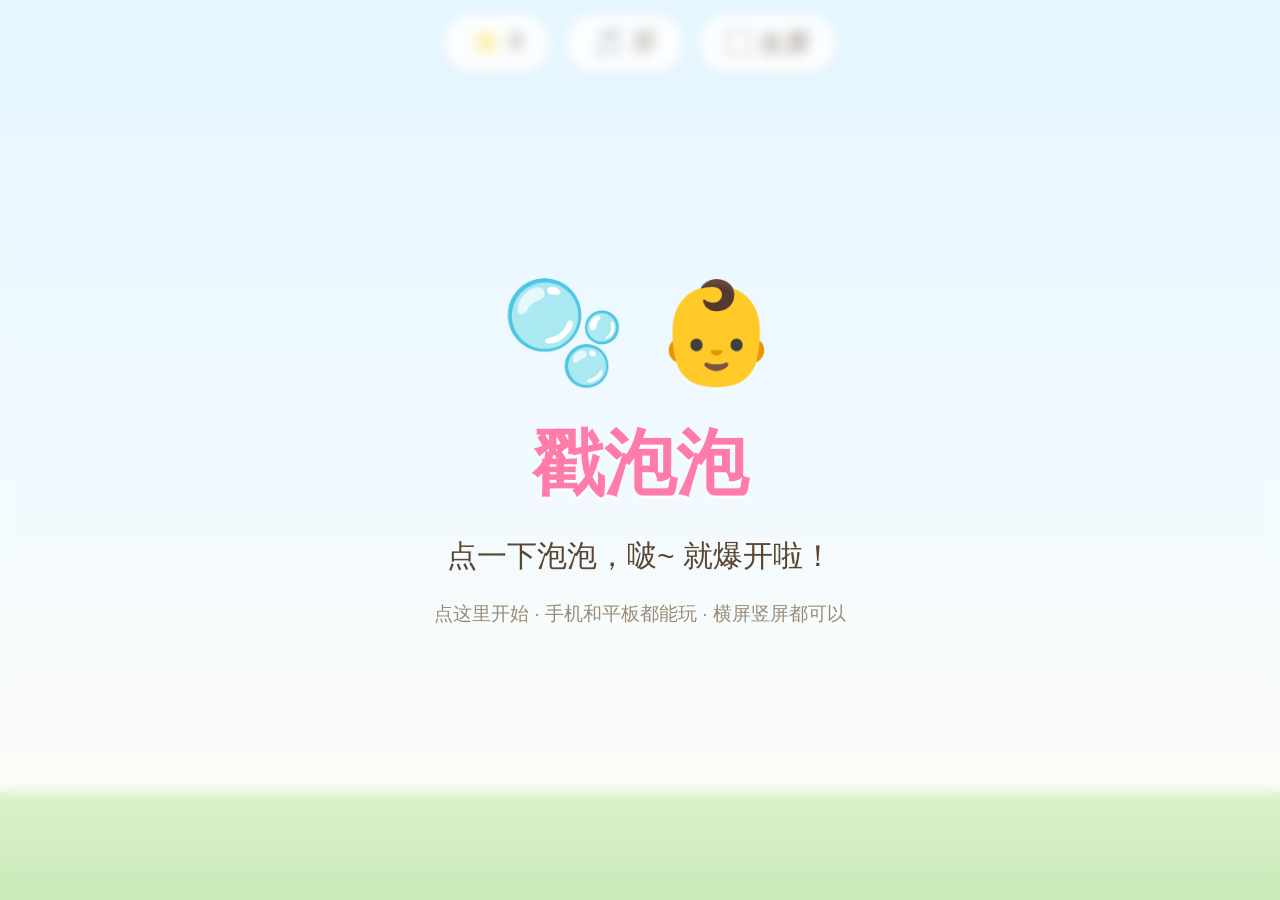
==== index.html @ 63956a05 "Add files via upload" ====
<!DOCTYPE html>
<html lang="zh-CN">
<head>
<meta charset="UTF-8">
<meta name="viewport" content="width=device-width, initial-scale=1.0, maximum-scale=1.0, user-scalable=no, viewport-fit=cover">
<meta name="apple-mobile-web-app-capable" content="yes">
<meta name="apple-mobile-web-app-status-bar-style" content="default">
<meta name="mobile-web-app-capable" content="yes">
<title>戳泡泡 🫧 宝宝的游戏</title>
<style>
  * { margin: 0; padding: 0; box-sizing: border-box; user-select: none; -webkit-user-select: none; -webkit-touch-callout: none; }
  html, body { width: 100%; height: 100%; overflow: hidden; position: fixed; }
  body {
    background: linear-gradient(180deg, #BDE8FF 0%, #DFF3FF 55%, #FFF6E5 100%);
    font-family: "PingFang SC", "Hiragino Sans GB", sans-serif;
    cursor: pointer;
    touch-action: none;
    overscroll-behavior: none;
  }

  /* 天上的云朵装饰 */
  .cloud {
    position: absolute;
    background: rgba(255,255,255,.85);
    border-radius: 100px;
    pointer-events: none;
    z-index: 1;
  }
  .cloud::before, .cloud::after {
    content: ""; position: absolute; background: inherit; border-radius: 50%;
  }
  .cloud::before { width: 55%; height: 150%; left: 12%; top: -55%; }
  .cloud::after  { width: 40%; height: 120%; right: 12%; top: -40%; }
  @keyframes drift { from { transform: translateX(-30vw); } to { transform: translateX(120vw); } }

  /* 地上的草地 */
  #ground {
    position: fixed; bottom: 0; left: 0; width: 100%; height: 12vh;
    background: linear-gradient(180deg, #9FE07A 0%, #7EC855 100%);
    z-index: 2;
  }

  /* 泡泡 */
  .bubble {
    position: absolute;
    border-radius: 50%;
    display: flex; align-items: center; justify-content: center;
    z-index: 5;
    cursor: pointer;
    background:
      radial-gradient(circle at 30% 28%, rgba(255,255,255,.95) 0 12%, rgba(255,255,255,.35) 14% 22%, transparent 26%),
      radial-gradient(circle at 68% 75%, rgba(255,255,255,.25) 0 10%, transparent 14%);
    box-shadow: inset -6px -8px 18px rgba(255,255,255,.55), 0 6px 16px rgba(0,0,0,.08);
    animation: rise linear forwards;
  }
  @keyframes rise {
    from { transform: translateY(0) translateX(0); }
    to   { transform: translateY(calc(-115vh)) translateX(var(--sway, 20px)); }
  }
  .bubble .face { line-height: 1; filter: drop-shadow(0 2px 2px rgba(0,0,0,.1)); pointer-events: none; }

  /* 爆开动画 */
  @keyframes pop {
    0%   { transform: scale(1); opacity: 1; }
    60%  { transform: scale(1.45); opacity: .9; }
    100% { transform: scale(1.9); opacity: 0; }
  }
  .bubble.pop { animation: pop .3s ease-out forwards !important; pointer-events: none; }

  /* 星星碎片 */
  .spark {
    position: absolute; z-index: 6; pointer-events: none;
    animation: spark .8s ease-out forwards;
  }
  @keyframes spark {
    from { transform: translate(0,0) scale(1); opacity: 1; }
    to   { transform: translate(var(--dx), var(--dy)) scale(.4); opacity: 0; }
  }

  /* 鼓励词 */
  .praise {
    position: absolute; z-index: 7; pointer-events: none;
    font-weight: 800;
    color: #FF7BA9;
    text-shadow: 0 2px 0 #fff, 0 4px 10px rgba(0,0,0,.12);
    animation: praiseUp 1.1s ease-out forwards;
    white-space: nowrap;
  }
  @keyframes praiseUp {
    from { transform: translate(-50%, 0) scale(.5); opacity: 0; }
    30%  { transform: translate(-50%, -16px) scale(1.2); opacity: 1; }
    to   { transform: translate(-50%, -80px) scale(1); opacity: 0; }
  }

  /* 点空白的涟漪 */
  .ripple {
    position: absolute; z-index: 4; pointer-events: none;
    border-radius: 50%;
    border: 4px solid rgba(255,255,255,.9);
    background: rgba(255,255,255,.25);
    animation: ripple .5s ease-out forwards;
  }
  @keyframes ripple {
    from { transform: scale(.2); opacity: 1; }
    to   { transform: scale(1); opacity: 0; }
  }

  /* 顶栏 */
  #hud {
    position: fixed; top: 14px; left: 0; width: 100%;
    display: flex; justify-content: center; gap: 16px;
    z-index: 20; pointer-events: none;
    padding-top: env(safe-area-inset-top);
  }
  #hud .pill {
    pointer-events: auto;
    background: rgba(255,255,255,.85);
    backdrop-filter: blur(8px);
    -webkit-backdrop-filter: blur(8px);
    border-radius: 999px; padding: 12px 26px;
    font-size: 26px; font-weight: 700; color: #5A4632;
    box-shadow: 0 4px 12px rgba(0,0,0,.1);
    border: none; font-family: inherit;
  }
  .pill:active { transform: scale(.94); }
  #scorePill.bump { animation: bump .35s ease-out; }
  @keyframes bump { 40% { transform: scale(1.3); } }

  /* 开始遮罩 */
  #start {
    position: fixed; inset: 0; z-index: 50;
    background: rgba(255,255,255,.6);
    backdrop-filter: blur(6px);
    -webkit-backdrop-filter: blur(6px);
    display: flex; flex-direction: column; align-items: center; justify-content: center; gap: 24px;
    cursor: pointer;
    padding: 24px; text-align: center;
  }
  #start h1 { font-size: clamp(40px, 9vw, 72px); color: #FF7BA9; text-shadow: 0 3px 0 #fff; }
  #start p { font-size: clamp(20px, 4.5vw, 30px); color: #5A4632; }
  #start .hint { font-size: clamp(15px, 3vw, 19px); color: #9B8B76; }
  @keyframes bob { 0%,100% { transform: translateY(0); } 50% { transform: translateY(-14px); } }
  #start .demo { font-size: clamp(60px, 14vw, 100px); animation: bob 1.6s ease-in-out infinite; }
</style>
</head>
<body>

<div id="ground"></div>

<div id="hud">
  <div class="pill" id="scorePill">⭐ <span id="score">0</span></div>
  <button class="pill" id="musicBtn" title="音乐开关">🎵 开</button>
  <button class="pill" id="fullscreenBtn" title="全屏">⛶ 全屏</button>
</div>

<div id="start">
  <div class="demo">🫧 👶</div>
  <h1>戳泡泡</h1>
  <p>点一下泡泡，啵~ 就爆开啦！</p>
  <p class="hint">点这里开始 · 手机和平板都能玩 · 横屏竖屏都可以</p>
</div>

<script>
// ---------- 基础 ----------
const start = document.getElementById('start');
const scoreEl = document.getElementById('score');
const scorePill = document.getElementById('scorePill');
let started = false, score = 0;

// 阻止平板上的双指缩放 / 长按菜单 / 下拉滚动
document.addEventListener('gesturestart', e => e.preventDefault());
document.addEventListener('touchmove', e => e.preventDefault(), { passive: false });
document.addEventListener('contextmenu', e => e.preventDefault());
document.addEventListener('dblclick', e => e.preventDefault());

start.addEventListener('pointerdown', () => {
  if (started) return;
  started = true;
  start.style.display = 'none';
  initAudio();
  startMusic();
  setInterval(spawnBubble, 850);
  spawnBubble(); spawnBubble(); spawnBubble();
}, { once: true });

// 全屏（平板上很实用）
document.getElementById('fullscreenBtn').addEventListener('pointerdown', () => {
  if (!document.fullscreenElement) {
    (document.documentElement.requestFullscreen?.() || Promise.reject()).catch(()=>{});
  } else document.exitFullscreen();
});

// ---------- 云朵 ----------
function makeCloud() {
  const c = document.createElement('div');
  c.className = 'cloud';
  const w = 120 + Math.random() * 140;
  c.style.width = w + 'px';
  c.style.height = w * 0.35 + 'px';
  c.style.top = (5 + Math.random() * 35) + 'vh';
  c.style.left = '-30vw';
  const dur = 40 + Math.random() * 50;
  c.style.animation = `drift ${dur}s linear infinite`;
  c.style.animationDelay = (-Math.random() * dur) + 's';
  document.body.appendChild(c);
}
for (let i = 0; i < 4; i++) makeCloud();

// ---------- 泡泡 ----------
const faces = ['👶','🐯','🐰','🐻','🐼','🐸','🐵','🐷','⭐','🌸','🐠','🦄','🐥','🍓','🚗'];
const colors = [
  'rgba(255,150,190,.55)', 'rgba(150,200,255,.55)', 'rgba(255,210,120,.55)',
  'rgba(160,230,180,.55)', 'rgba(215,170,255,.55)', 'rgba(140,220,235,.55)'
];
const praises = ['真棒！','哇～','好耶！','啵！','厉害！','嘻嘻','太棒啦','再来一个！'];

function spawnBubble() {
  if (document.hidden) return;
  const b = document.createElement('div');
  b.className = 'bubble';
  // 泡泡大小跟着屏幕走，手机平板都好戳
  const base = Math.min(window.innerWidth, window.innerHeight);
  const size = Math.max(80, base * (0.10 + Math.random() * 0.09));
  b.style.width = b.style.height = size + 'px';
  b.style.left = (5 + Math.random() * 85) + 'vw';
  b.style.bottom = '-220px';
  b.style.background += ', radial-gradient(circle, ' + colors[Math.floor(Math.random()*colors.length)] + ' 0 70%)';
  b.style.animationDuration = (12 + Math.random() * 8) + 's';
  b.style.setProperty('--sway', (Math.random()*60-30) + 'px');

  const f = document.createElement('div');
  f.className = 'face';
  f.style.fontSize = size * 0.5 + 'px';
  f.textContent = faces[Math.floor(Math.random()*faces.length)];
  b.appendChild(f);

  // pointerdown：手指一碰就爆，零延迟
  b.addEventListener('pointerdown', e => { e.stopPropagation(); popBubble(b); });
  setTimeout(() => b.remove(), parseFloat(b.style.animationDuration) * 1000 + 500);
  document.body.appendChild(b);
}

function popBubble(b) {
  if (b.classList.contains('pop')) return;
  b.classList.add('pop');
  const r = b.getBoundingClientRect();
  const cx = r.left + r.width/2, cy = r.top + r.height/2;

  // 星星碎片
  for (let i = 0; i < 10; i++) {
    const s = document.createElement('div');
    s.className = 'spark';
    s.textContent = ['✨','⭐','💫','🌟','🌸'][i % 5];
    s.style.fontSize = Math.max(22, r.width * 0.18) + 'px';
    const ang = Math.random() * Math.PI * 2;
    const dist = r.width * 0.5 + 30 + Math.random() * 50;
    s.style.left = cx + 'px'; s.style.top = cy + 'px';
    s.style.setProperty('--dx', Math.cos(ang)*dist + 'px');
    s.style.setProperty('--dy', Math.sin(ang)*dist + 'px');
    document.body.appendChild(s);
    setTimeout(() => s.remove(), 900);
  }

  // 鼓励词
  const p = document.createElement('div');
  p.className = 'praise';
  p.textContent = praises[Math.floor(Math.random()*praises.length)];
  p.style.fontSize = Math.max(28, r.width * 0.32) + 'px';
  p.style.left = cx + 'px'; p.style.top = (cy - r.width*0.3) + 'px';
  document.body.appendChild(p);
  setTimeout(() => p.remove(), 1200);

  // 计数 + 跳动
  score++;
  scoreEl.textContent = score;
  scorePill.classList.remove('bump');
  void scorePill.offsetWidth;           // 重启动画
  scorePill.classList.add('bump');

  playPop();
  vibrate(25);
  setTimeout(() => b.remove(), 350);
}

// 点空白处：冒涟漪 + 小泡泡 + 音效，怎么点都有反应
document.addEventListener('pointerdown', e => {
  if (!started) return;
  if (e.target.closest('#hud') || e.target.closest('#start')) return;

  // 涟漪
  const rip = document.createElement('div');
  const rs = 90 + Math.random() * 40;
  rip.className = 'ripple';
  rip.style.width = rip.style.height = rs + 'px';
  rip.style.left = (e.clientX - rs/2) + 'px';
  rip.style.top = (e.clientY - rs/2) + 'px';
  document.body.appendChild(rip);
  setTimeout(() => rip.remove(), 550);

  // 冒出一个小泡泡原地爆开
  const b = document.createElement('div');
  b.className = 'bubble';
  const size = 70 + Math.random() * 50;
  b.style.width = b.style.height = size + 'px';
  b.style.left = (e.clientX - size/2) + 'px';
  b.style.top = (e.clientY - size/2) + 'px';
  b.style.background += ', radial-gradient(circle, ' + colors[Math.floor(Math.random()*colors.length)] + ' 0 70%)';
  b.style.animation = 'pop .4s ease-out forwards';
  b.style.pointerEvents = 'none';
  document.body.appendChild(b);
  playBlip();
  vibrate(10);
  setTimeout(() => b.remove(), 450);
});

function vibrate(ms) { if (navigator.vibrate) try { navigator.vibrate(ms); } catch(e){} }

// ---------- 音效（本地合成，无需联网） ----------
let audioCtx = null;
function initAudio() {
  try { audioCtx = new (window.AudioContext || window.webkitAudioContext)(); } catch(e) {}
  if (audioCtx && audioCtx.state === 'suspended') audioCtx.resume();
}

function playPop() {
  if (!audioCtx) return;
  const t = audioCtx.currentTime;
  // 上滑的"啵～"
  const o = audioCtx.createOscillator(), g = audioCtx.createGain();
  o.type = 'sine';
  o.frequency.setValueAtTime(400 + Math.random()*300, t);
  o.frequency.exponentialRampToValueAtTime(1200 + Math.random()*500, t + 0.06);
  g.gain.setValueAtTime(0.35, t);
  g.gain.exponentialRampToValueAtTime(0.001, t + 0.18);
  o.connect(g); g.connect(audioCtx.destination);
  o.start(t); o.stop(t + 0.2);
  // 短促的低频"啵"
  const o2 = audioCtx.createOscillator(), g2 = audioCtx.createGain();
  o2.type = 'triangle';
  o2.frequency.setValueAtTime(180, t);
  g2.gain.setValueAtTime(0.3, t);
  g2.gain.exponentialRampToValueAtTime(0.001, t + 0.1);
  o2.connect(g2); g2.connect(audioCtx.destination);
  o2.start(t); o2.stop(t + 0.12);
  // 叮铃铃的小琶音，像得奖励
  [880, 1174.7, 1568].forEach((f, i) => {
    const o3 = audioCtx.createOscillator(), g3 = audioCtx.createGain();
    o3.type = 'sine'; o3.frequency.value = f;
    const tt = t + 0.05 + i * 0.06;
    g3.gain.setValueAtTime(0.12, tt);
    g3.gain.exponentialRampToValueAtTime(0.001, tt + 0.25);
    o3.connect(g3); g3.connect(audioCtx.destination);
    o3.start(tt); o3.stop(tt + 0.28);
  });
}

function playBlip() {
  if (!audioCtx) return;
  const t = audioCtx.currentTime;
  const o = audioCtx.createOscillator(), g = audioCtx.createGain();
  o.type = 'sine';
  o.frequency.setValueAtTime(600 + Math.random()*400, t);
  g.gain.setValueAtTime(0.15, t);
  g.gain.exponentialRampToValueAtTime(0.001, t + 0.12);
  o.connect(g); g.connect(audioCtx.destination);
  o.start(t); o.stop(t + 0.14);
}

// ---------- 背景音乐：轻柔摇篮曲（五声音阶循环） ----------
const melodyNotes = [
  'E5','G5','A5','G5', 'E5','D5','C5','D5',
  'E5','G5','A5','C6', 'A5','G5','E5','G5',
  'A5','G5','E5','D5', 'C5','D5','E5','G5',
  'E5','D5','C5','A4', 'C5','C5','C5','C5'
];
const noteFreq = { A4:440, C5:523.25, D5:587.33, E5:659.25, G5:783.99, A5:880, C6:1046.5 };
const bassNotes = ['C3','C3','F3','G3', 'C3','C3','F3','G3'];
const bassFreq = { C3:130.81, F3:174.61, G3:196 };
let musicOn = true, musicStep = 0, musicTimer = null;

function playMusicNote(freq, vol, dur) {
  if (!audioCtx || !freq) return;
  const t = audioCtx.currentTime;
  const o = audioCtx.createOscillator(), g = audioCtx.createGain();
  o.type = 'sine'; o.frequency.value = freq;
  g.gain.setValueAtTime(0.0001, t);
  g.gain.linearRampToValueAtTime(vol, t + 0.08);
  g.gain.exponentialRampToValueAtTime(0.001, t + dur);
  o.connect(g); g.connect(audioCtx.destination);
  o.start(t); o.stop(t + dur + 0.1);
}

function startMusic() {
  if (!audioCtx) return;
  const STEP = 0.62;   // 每个音 0.62 秒，慢悠悠的
  musicTimer = setInterval(() => {
    if (!musicOn || document.hidden) return;
    // 旋律
    const n = melodyNotes[musicStep % melodyNotes.length];
    playMusicNote(noteFreq[n], 0.055, 1.4);
    // 低音每 4 步一个
    if (musicStep % 4 === 0) {
      const bn = bassNotes[Math.floor(musicStep / 4) % bassNotes.length];
      playMusicNote(bassFreq[bn], 0.05, 2.2);
    }
    musicStep++;
  }, STEP * 1000);
}

// 音乐开关
const musicBtn = document.getElementById('musicBtn');
musicBtn.addEventListener('pointerdown', () => {
  musicOn = !musicOn;
  musicBtn.textContent = musicOn ? '🎵 开' : '🎵 关';
  if (musicOn && audioCtx && audioCtx.state === 'suspended') audioCtx.resume();
});

// 回到页面时恢复声音上下文
document.addEventListener('visibilitychange', () => {
  if (!document.hidden && audioCtx && audioCtx.state === 'suspended') audioCtx.resume();
});
</script>
</body>
</html>
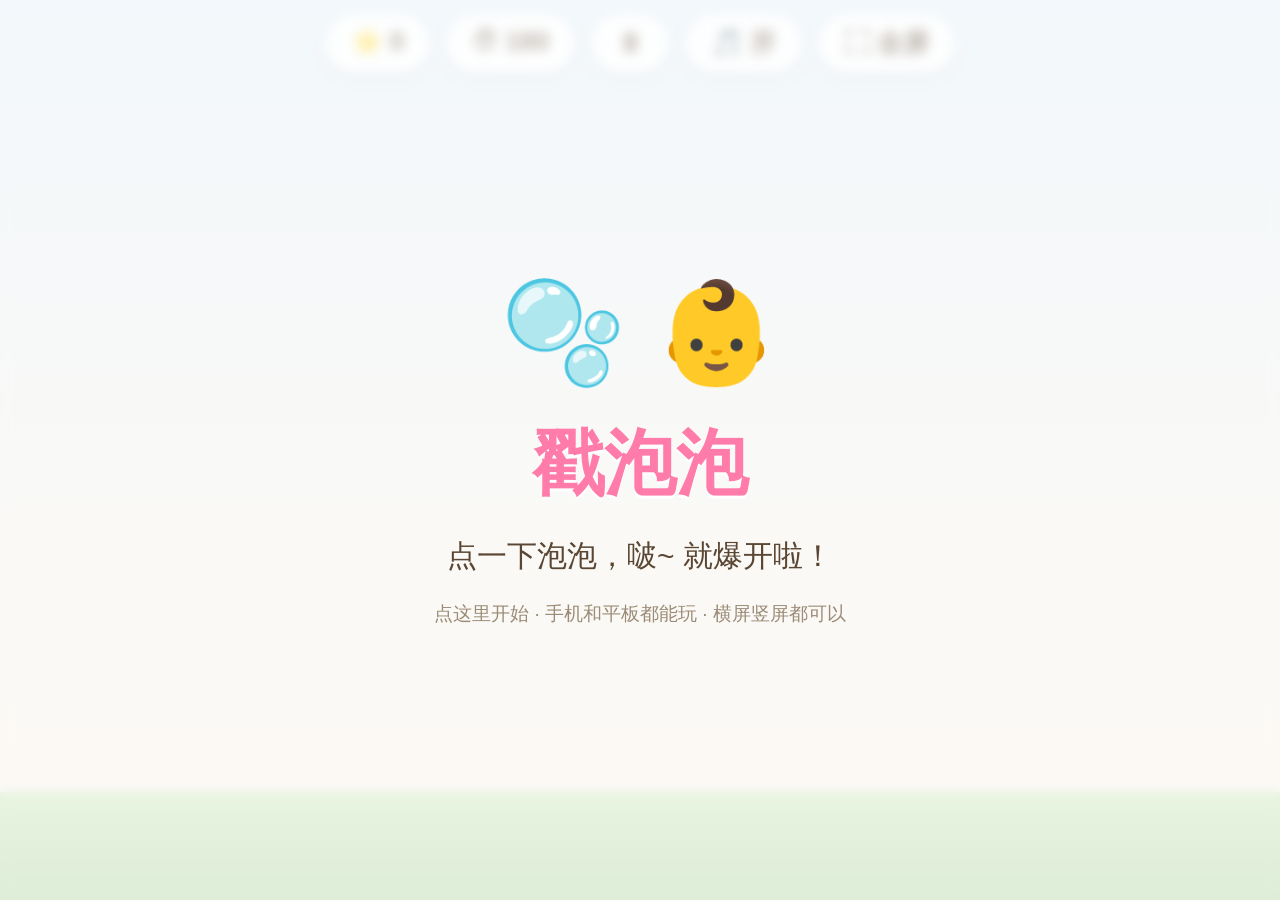
==== commit 5f93d6ae: "Add files via upload" ====
--- a/index.html
+++ b/index.html
@@ -11,7 +11,7 @@
   * { margin: 0; padding: 0; box-sizing: border-box; user-select: none; -webkit-user-select: none; -webkit-touch-callout: none; }
   html, body { width: 100%; height: 100%; overflow: hidden; position: fixed; }
   body {
-    background: linear-gradient(180deg, #BDE8FF 0%, #DFF3FF 55%, #FFF6E5 100%);
+    background: linear-gradient(180deg, #DFEDF6 0%, #F2EFE9 58%, #FAF1E5 100%);
     font-family: "PingFang SC", "Hiragino Sans GB", sans-serif;
     cursor: pointer;
     touch-action: none;
@@ -21,7 +21,7 @@
   /* 天上的云朵装饰 */
   .cloud {
     position: absolute;
-    background: rgba(255,255,255,.85);
+    background: rgba(255,255,255,.7);
     border-radius: 100px;
     pointer-events: none;
     z-index: 1;
@@ -36,7 +36,7 @@
   /* 地上的草地 */
   #ground {
     position: fixed; bottom: 0; left: 0; width: 100%; height: 12vh;
-    background: linear-gradient(180deg, #9FE07A 0%, #7EC855 100%);
+    background: linear-gradient(180deg, #C4E3B2 0%, #ABD29B 100%);
     z-index: 2;
   }
 
@@ -126,6 +126,56 @@
   #scorePill.bump { animation: bump .35s ease-out; }
   @keyframes bump { 40% { transform: scale(1.3); } }
 
+  /* 暂停时冻结所有动画 */
+  body.paused * { animation-play-state: paused !important; }
+
+  /* 暂停遮罩 */
+  #pauseOverlay {
+    position: fixed; inset: 0; z-index: 15;
+    background: rgba(250,247,242,.78);
+    backdrop-filter: blur(8px);
+    -webkit-backdrop-filter: blur(8px);
+    display: none; flex-direction: column; align-items: center; justify-content: center; gap: 18px;
+    cursor: pointer;
+  }
+  #pauseOverlay .big { font-size: clamp(60px, 14vw, 100px); animation: bob 1.8s ease-in-out infinite; }
+  #pauseOverlay p { font-size: clamp(22px, 4.5vw, 30px); color: #7A6A55; font-weight: 700; }
+
+  /* 结算页 */
+  #endOverlay {
+    position: fixed; inset: 0; z-index: 45;
+    background: rgba(250,247,242,.88);
+    backdrop-filter: blur(10px);
+    -webkit-backdrop-filter: blur(10px);
+    display: none; align-items: center; justify-content: center;
+    padding: 24px;
+  }
+  #endOverlay .card {
+    background: rgba(255,255,255,.94);
+    border-radius: 36px;
+    padding: clamp(28px, 6vw, 48px) clamp(36px, 8vw, 64px);
+    box-shadow: 0 14px 44px rgba(90,70,50,.10);
+    display: flex; flex-direction: column; align-items: center; gap: 16px;
+  }
+  #endOverlay h2 { font-size: clamp(32px, 7vw, 52px); color: #E88CA8; }
+  #endOverlay .stars { font-size: clamp(38px, 9vw, 62px); }
+  #endOverlay .num { font-size: clamp(26px, 5.5vw, 40px); color: #5A4632; font-weight: 800; }
+  #againBtn {
+    font-size: clamp(22px, 4.5vw, 28px) !important;
+    padding: 16px 44px !important;
+    background: #F9DCE6 !important;
+    color: #B25D7E !important;
+    border: none; border-radius: 999px; font-weight: 700; font-family: inherit;
+    box-shadow: 0 6px 16px rgba(232,140,168,.25);
+  }
+  #againBtn:active { transform: scale(.95); }
+
+  /* 小屏时顶栏紧凑一些 */
+  @media (max-width: 520px) {
+    #hud { gap: 8px; }
+    #hud .pill { font-size: 17px; padding: 8px 14px; }
+  }
+
   /* 开始遮罩 */
   #start {
     position: fixed; inset: 0; z-index: 50;
@@ -149,8 +199,25 @@
 
 <div id="hud">
   <div class="pill" id="scorePill">⭐ <span id="score">0</span></div>
+  <div class="pill" id="timerPill">⏱ <span id="timer">180</span></div>
+  <button class="pill" id="pauseBtn" title="暂停">⏸</button>
   <button class="pill" id="musicBtn" title="音乐开关">🎵 开</button>
   <button class="pill" id="fullscreenBtn" title="全屏">⛶ 全屏</button>
+</div>
+
+<div id="pauseOverlay">
+  <div class="big">⏸️</div>
+  <p>休息一下～</p>
+  <p>点这里继续玩</p>
+</div>
+
+<div id="endOverlay">
+  <div class="card">
+    <h2>时间到！</h2>
+    <div class="stars" id="endStars">⭐⭐⭐</div>
+    <div class="num">你戳了 <span id="finalScore">0</span> 个泡泡，真棒！</div>
+    <button class="pill" id="againBtn">▶ 再玩一次</button>
+  </div>
 </div>
 
 <div id="start">
@@ -188,6 +255,55 @@
   if (!document.fullscreenElement) {
     (document.documentElement.requestFullscreen?.() || Promise.reject()).catch(()=>{});
   } else document.exitFullscreen();
+});
+
+// ---------- 暂停 ----------
+const pauseBtn = document.getElementById('pauseBtn');
+const pauseOverlay = document.getElementById('pauseOverlay');
+let paused = false, gameOver = false, timeLeft = 180;
+
+function setPaused(v) {
+  if (gameOver) return;
+  paused = v;
+  document.body.classList.toggle('paused', paused);
+  pauseOverlay.style.display = paused ? 'flex' : 'none';
+  pauseBtn.textContent = paused ? '▶' : '⏸';
+}
+pauseBtn.addEventListener('pointerdown', () => setPaused(!paused));
+pauseOverlay.addEventListener('pointerdown', () => setPaused(false));
+
+// ---------- 3 分钟倒计时 ----------
+const timerEl = document.getElementById('timer');
+function updateTimer() {
+  timerEl.textContent = timeLeft;
+}
+setInterval(() => {
+  if (!started || paused || gameOver || timeLeft <= 0) return;
+  timeLeft--;
+  updateTimer();
+  if (timeLeft <= 0) endGame();
+}, 1000);
+
+function endGame() {
+  gameOver = true;
+  document.body.classList.add('paused');   // 冻结所有泡泡
+  const stars = score >= 20 ? '⭐⭐⭐⭐⭐' : score >= 12 ? '⭐⭐⭐⭐' : score >= 6 ? '⭐⭐⭐' : score >= 2 ? '⭐⭐' : '⭐';
+  document.getElementById('endStars').textContent = stars;
+  document.getElementById('finalScore').textContent = score;
+  document.getElementById('endOverlay').style.display = 'flex';
+  pauseBtn.textContent = '⏸';
+}
+
+// 再玩一次
+document.getElementById('againBtn').addEventListener('pointerdown', e => {
+  e.stopPropagation();
+  score = 0; scoreEl.textContent = '0';
+  timeLeft = 180; updateTimer();
+  document.querySelectorAll('.bubble').forEach(b => b.remove());
+  paused = false; gameOver = false;
+  document.body.classList.remove('paused');
+  pauseOverlay.style.display = 'none';
+  document.getElementById('endOverlay').style.display = 'none';
 });
 
 // ---------- 云朵 ----------
@@ -215,7 +331,7 @@
 const praises = ['真棒！','哇～','好耶！','啵！','厉害！','嘻嘻','太棒啦','再来一个！'];
 
 function spawnBubble() {
-  if (document.hidden) return;
+  if (document.hidden || paused || gameOver) return;
   const b = document.createElement('div');
   b.className = 'bubble';
   // 泡泡大小跟着屏幕走，手机平板都好戳
@@ -284,7 +400,7 @@
 
 // 点空白处：冒涟漪 + 小泡泡 + 音效，怎么点都有反应
 document.addEventListener('pointerdown', e => {
-  if (!started) return;
+  if (!started || paused || gameOver) return;
   if (e.target.closest('#hud') || e.target.closest('#start')) return;
 
   // 涟漪
@@ -394,7 +510,7 @@
   if (!audioCtx) return;
   const STEP = 0.62;   // 每个音 0.62 秒，慢悠悠的
   musicTimer = setInterval(() => {
-    if (!musicOn || document.hidden) return;
+    if (!musicOn || document.hidden || paused || gameOver) return;
     // 旋律
     const n = melodyNotes[musicStep % melodyNotes.length];
     playMusicNote(noteFreq[n], 0.055, 1.4);
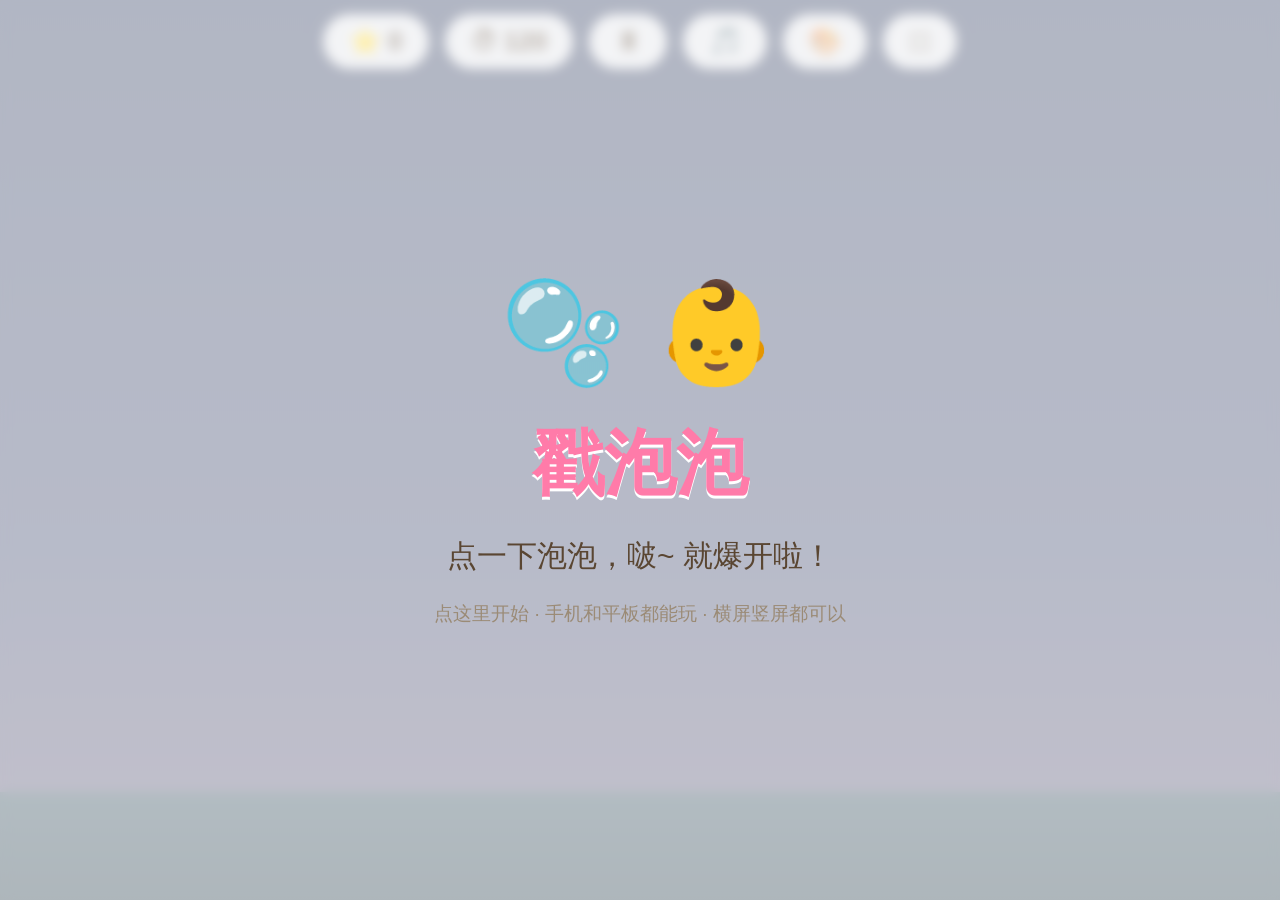
==== commit 026ca68e: "Add files via upload" ====
--- a/index.html
+++ b/index.html
@@ -18,6 +18,20 @@
     overscroll-behavior: none;
   }
 
+  /* 主题切换过渡 */
+  body { transition: background 1s ease; }
+  #ground { transition: background 1s ease; }
+
+  /* 主题 B：樱花花园 */
+  body.theme-b { background: linear-gradient(180deg, #F9E9F0 0%, #F4EDF7 58%, #FDF3EE 100%); }
+  body.theme-b #ground { background: linear-gradient(180deg, #F0D5DC 0%, #E7C3CF 100%); }
+  body.theme-b .cloud { background: rgba(255,255,255,.8); }
+
+  /* 主题 C：星夜 */
+  body.theme-c { background: linear-gradient(180deg, #3E4A6B 0%, #4C5578 60%, #6B6480 100%); }
+  body.theme-c #ground { background: linear-gradient(180deg, #3F5866 0%, #354A56 100%); }
+  body.theme-c .cloud { background: rgba(255,255,255,.16); }
+
   /* 天上的云朵装饰 */
   .cloud {
     position: absolute;
@@ -123,6 +137,19 @@
     border: none; font-family: inherit;
   }
   .pill:active { transform: scale(.94); }
+  /* 纯图标按钮 */
+  .iconBtn { display: inline-flex; align-items: center; justify-content: center; }
+  #musicBtn { position: relative; }
+  #musicBtn.off::after {          /* 音乐关闭时的斜线 */
+    content: ''; position: absolute; left: 50%; top: 50%;
+    width: 62%; height: 3px; border-radius: 3px;
+    background: #C97B6B;
+    transform: translate(-50%, -50%) rotate(-45deg);
+  }
+  #fullscreenBtn .ic { width: 22px; height: 22px; display: block; }
+  #fullscreenBtn .ic-compress { display: none; }
+  #fullscreenBtn.fs .ic-expand { display: none; }
+  #fullscreenBtn.fs .ic-compress { display: block; }
   #scorePill.bump { animation: bump .35s ease-out; }
   @keyframes bump { 40% { transform: scale(1.3); } }
 
@@ -193,16 +220,20 @@
   #start .demo { font-size: clamp(60px, 14vw, 100px); animation: bob 1.6s ease-in-out infinite; }
 </style>
 </head>
-<body>
+<body class="theme-c">
 
 <div id="ground"></div>
 
 <div id="hud">
   <div class="pill" id="scorePill">⭐ <span id="score">0</span></div>
-  <div class="pill" id="timerPill">⏱ <span id="timer">180</span></div>
-  <button class="pill" id="pauseBtn" title="暂停">⏸</button>
-  <button class="pill" id="musicBtn" title="音乐开关">🎵 开</button>
-  <button class="pill" id="fullscreenBtn" title="全屏">⛶ 全屏</button>
+  <div class="pill" id="timerPill">⏱ <span id="timer">120</span></div>
+  <button class="pill iconBtn" id="pauseBtn" title="暂停">⏸</button>
+  <button class="pill iconBtn" id="musicBtn" title="音乐开关">🎵</button>
+  <button class="pill iconBtn" id="themeBtn" title="换背景">🎨</button>
+  <button class="pill iconBtn" id="fullscreenBtn" title="全屏">
+    <svg class="ic ic-expand" viewBox="0 0 24 24" fill="none" stroke="currentColor" stroke-width="2.4" stroke-linecap="round" stroke-linejoin="round"><path d="M4 9V4h5"/><path d="M15 4h5v5"/><path d="M20 15v5h-5"/><path d="M9 20H4v-5"/></svg>
+    <svg class="ic ic-compress" viewBox="0 0 24 24" fill="none" stroke="currentColor" stroke-width="2.4" stroke-linecap="round" stroke-linejoin="round"><path d="M9 4v5H4"/><path d="M20 9h-5V4"/><path d="M15 20v-5h5"/><path d="M4 15h5v5"/></svg>
+  </button>
 </div>
 
 <div id="pauseOverlay">
@@ -250,17 +281,21 @@
   spawnBubble(); spawnBubble(); spawnBubble();
 }, { once: true });
 
-// 全屏（平板上很实用）
-document.getElementById('fullscreenBtn').addEventListener('pointerdown', () => {
+// 全屏（平板上很实用），图标随状态切换：展开 ⤢ / 收拢 ⤡
+const fullscreenBtn = document.getElementById('fullscreenBtn');
+fullscreenBtn.addEventListener('pointerdown', () => {
   if (!document.fullscreenElement) {
     (document.documentElement.requestFullscreen?.() || Promise.reject()).catch(()=>{});
   } else document.exitFullscreen();
 });
+document.addEventListener('fullscreenchange', () => {
+  fullscreenBtn.classList.toggle('fs', !!document.fullscreenElement);
+});
 
 // ---------- 暂停 ----------
 const pauseBtn = document.getElementById('pauseBtn');
 const pauseOverlay = document.getElementById('pauseOverlay');
-let paused = false, gameOver = false, timeLeft = 180;
+let paused = false, gameOver = false, timeLeft = 120;
 
 function setPaused(v) {
   if (gameOver) return;
@@ -270,7 +305,7 @@
   pauseBtn.textContent = paused ? '▶' : '⏸';
 }
 pauseBtn.addEventListener('pointerdown', () => setPaused(!paused));
-pauseOverlay.addEventListener('pointerdown', () => setPaused(false));
+// 暂停遮罩本身不可点，只能通过 ⏸/▶ 按钮恢复（防止宝宝乱点误触恢复）
 
 // ---------- 3 分钟倒计时 ----------
 const timerEl = document.getElementById('timer');
@@ -298,7 +333,7 @@
 document.getElementById('againBtn').addEventListener('pointerdown', e => {
   e.stopPropagation();
   score = 0; scoreEl.textContent = '0';
-  timeLeft = 180; updateTimer();
+  timeLeft = 120; updateTimer();
   document.querySelectorAll('.bubble').forEach(b => b.remove());
   paused = false; gameOver = false;
   document.body.classList.remove('paused');
@@ -527,8 +562,18 @@
 const musicBtn = document.getElementById('musicBtn');
 musicBtn.addEventListener('pointerdown', () => {
   musicOn = !musicOn;
-  musicBtn.textContent = musicOn ? '🎵 开' : '🎵 关';
+  musicBtn.classList.toggle('off', !musicOn);   // 关闭时音符上划一道斜线
   if (musicOn && audioCtx && audioCtx.state === 'suspended') audioCtx.resume();
+});
+
+// ---------- 换背景：晨雾草原 → 樱花花园 → 星夜 循环 ----------
+const themeBtn = document.getElementById('themeBtn');
+const themes = ['', 'theme-b', 'theme-c'];   // '' = 晨雾草原
+let themeIdx = 2;                            // 默认星夜
+themeBtn.addEventListener('pointerdown', () => {
+  themeIdx = (themeIdx + 1) % themes.length;
+  document.body.classList.remove('theme-b', 'theme-c');
+  if (themeIdx) document.body.classList.add(themes[themeIdx]);
 });
 
 // 回到页面时恢复声音上下文
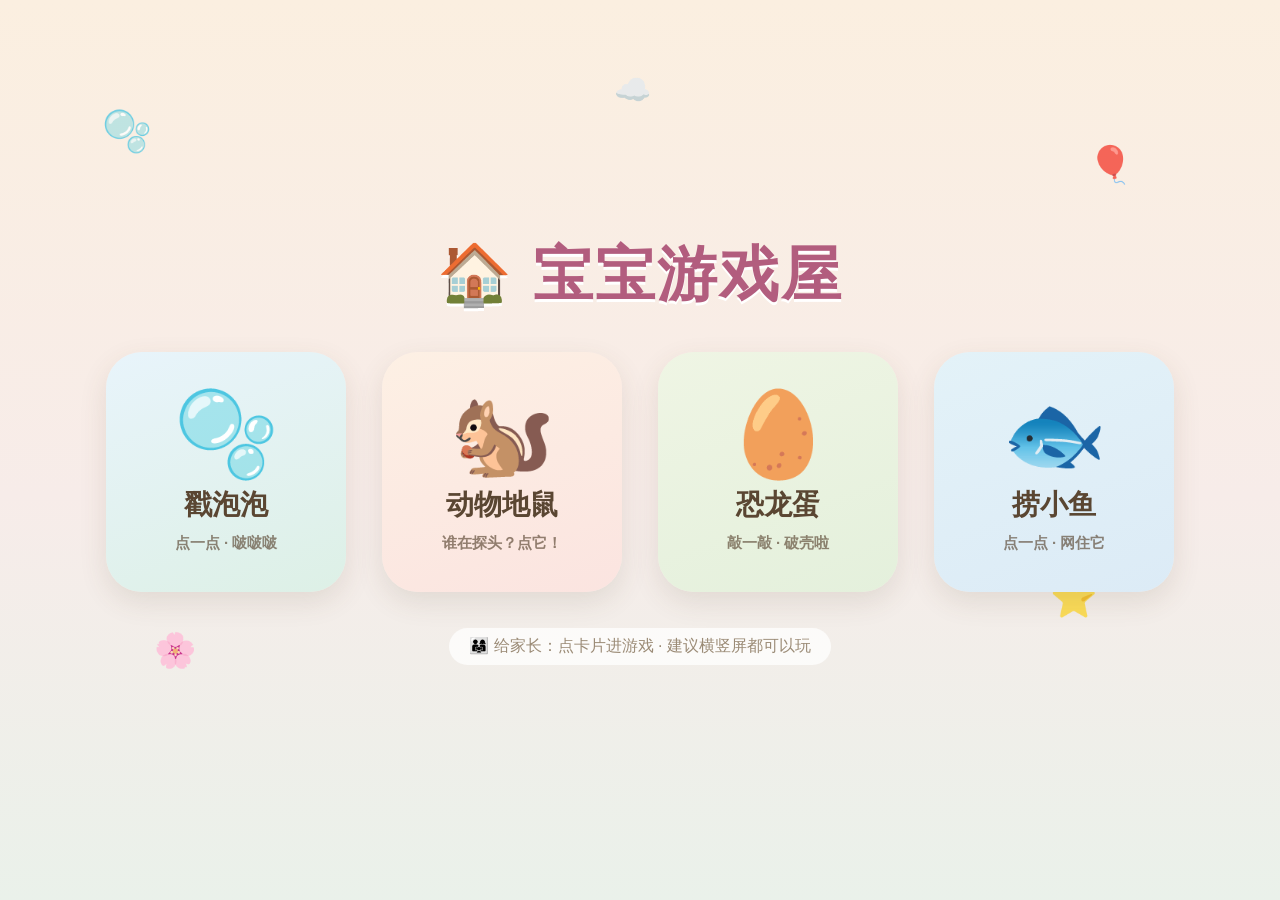
==== commit f8adc82d: "Add files via upload" ====
--- a/index.html
+++ b/index.html
@@ -4,582 +4,126 @@
 <meta charset="UTF-8">
 <meta name="viewport" content="width=device-width, initial-scale=1.0, maximum-scale=1.0, user-scalable=no, viewport-fit=cover">
 <meta name="apple-mobile-web-app-capable" content="yes">
-<meta name="apple-mobile-web-app-status-bar-style" content="default">
-<meta name="mobile-web-app-capable" content="yes">
-<title>戳泡泡 🫧 宝宝的游戏</title>
+<title>宝宝游戏屋 🏠</title>
 <style>
   * { margin: 0; padding: 0; box-sizing: border-box; user-select: none; -webkit-user-select: none; -webkit-touch-callout: none; }
   html, body { width: 100%; height: 100%; overflow: hidden; position: fixed; }
   body {
-    background: linear-gradient(180deg, #DFEDF6 0%, #F2EFE9 58%, #FAF1E5 100%);
     font-family: "PingFang SC", "Hiragino Sans GB", sans-serif;
-    cursor: pointer;
-    touch-action: none;
-    overscroll-behavior: none;
+    touch-action: none; overscroll-behavior: none;
+    background: #F2EFE9;   /* 兜底色 */
   }
 
-  /* 主题切换过渡 */
-  body { transition: background 1s ease; }
-  #ground { transition: background 1s ease; }
-
-  /* 主题 B：樱花花园 */
-  body.theme-b { background: linear-gradient(180deg, #F9E9F0 0%, #F4EDF7 58%, #FDF3EE 100%); }
-  body.theme-b #ground { background: linear-gradient(180deg, #F0D5DC 0%, #E7C3CF 100%); }
-  body.theme-b .cloud { background: rgba(255,255,255,.8); }
-
-  /* 主题 C：星夜 */
-  body.theme-c { background: linear-gradient(180deg, #3E4A6B 0%, #4C5578 60%, #6B6480 100%); }
-  body.theme-c #ground { background: linear-gradient(180deg, #3F5866 0%, #354A56 100%); }
-  body.theme-c .cloud { background: rgba(255,255,255,.16); }
-
-  /* 天上的云朵装饰 */
-  .cloud {
-    position: absolute;
-    background: rgba(255,255,255,.7);
-    border-radius: 100px;
-    pointer-events: none;
-    z-index: 1;
-  }
-  .cloud::before, .cloud::after {
-    content: ""; position: absolute; background: inherit; border-radius: 50%;
-  }
-  .cloud::before { width: 55%; height: 150%; left: 12%; top: -55%; }
-  .cloud::after  { width: 40%; height: 120%; right: 12%; top: -40%; }
-  @keyframes drift { from { transform: translateX(-30vw); } to { transform: translateX(120vw); } }
-
-  /* 地上的草地 */
-  #ground {
-    position: fixed; bottom: 0; left: 0; width: 100%; height: 12vh;
-    background: linear-gradient(180deg, #C4E3B2 0%, #ABD29B 100%);
-    z-index: 2;
+  /* 全屏背景层（iPad Safari 不渲染 body 渐变，用独立层） */
+  #bg {
+    position: fixed; inset: 0; z-index: 0; pointer-events: none;
+    background: linear-gradient(180deg, #FBEFE0 0%, #F7ECE9 55%, #EAF1EA 100%);
   }
 
-  /* 泡泡 */
-  .bubble {
-    position: absolute;
-    border-radius: 50%;
-    display: flex; align-items: center; justify-content: center;
-    z-index: 5;
-    cursor: pointer;
-    background:
-      radial-gradient(circle at 30% 28%, rgba(255,255,255,.95) 0 12%, rgba(255,255,255,.35) 14% 22%, transparent 26%),
-      radial-gradient(circle at 68% 75%, rgba(255,255,255,.25) 0 10%, transparent 14%);
-    box-shadow: inset -6px -8px 18px rgba(255,255,255,.55), 0 6px 16px rgba(0,0,0,.08);
-    animation: rise linear forwards;
+  /* 漂浮的装饰 emoji */
+  .float {
+    position: absolute; z-index: 1; pointer-events: none; opacity: .8;
+    animation: floaty linear infinite;
   }
-  @keyframes rise {
-    from { transform: translateY(0) translateX(0); }
-    to   { transform: translateY(calc(-115vh)) translateX(var(--sway, 20px)); }
-  }
-  .bubble .face { line-height: 1; filter: drop-shadow(0 2px 2px rgba(0,0,0,.1)); pointer-events: none; }
-
-  /* 爆开动画 */
-  @keyframes pop {
-    0%   { transform: scale(1); opacity: 1; }
-    60%  { transform: scale(1.45); opacity: .9; }
-    100% { transform: scale(1.9); opacity: 0; }
-  }
-  .bubble.pop { animation: pop .3s ease-out forwards !important; pointer-events: none; }
-
-  /* 星星碎片 */
-  .spark {
-    position: absolute; z-index: 6; pointer-events: none;
-    animation: spark .8s ease-out forwards;
-  }
-  @keyframes spark {
-    from { transform: translate(0,0) scale(1); opacity: 1; }
-    to   { transform: translate(var(--dx), var(--dy)) scale(.4); opacity: 0; }
+  @keyframes floaty {
+    from { transform: translateY(0) rotate(-6deg); }
+    50%  { transform: translateY(-18px) rotate(6deg); }
+    to   { transform: translateY(0) rotate(-6deg); }
   }
 
-  /* 鼓励词 */
-  .praise {
-    position: absolute; z-index: 7; pointer-events: none;
-    font-weight: 800;
-    color: #FF7BA9;
-    text-shadow: 0 2px 0 #fff, 0 4px 10px rgba(0,0,0,.12);
-    animation: praiseUp 1.1s ease-out forwards;
-    white-space: nowrap;
-  }
-  @keyframes praiseUp {
-    from { transform: translate(-50%, 0) scale(.5); opacity: 0; }
-    30%  { transform: translate(-50%, -16px) scale(1.2); opacity: 1; }
-    to   { transform: translate(-50%, -80px) scale(1); opacity: 0; }
+  #wrap {
+    position: relative; z-index: 5;
+    height: 100%;
+    display: flex; flex-direction: column; align-items: center; justify-content: center;
+    gap: clamp(20px, 4vh, 36px);
+    padding: max(20px, env(safe-area-inset-top)) 20px calc(20px + env(safe-area-inset-bottom));
   }
 
-  /* 点空白的涟漪 */
-  .ripple {
-    position: absolute; z-index: 4; pointer-events: none;
-    border-radius: 50%;
-    border: 4px solid rgba(255,255,255,.9);
-    background: rgba(255,255,255,.25);
-    animation: ripple .5s ease-out forwards;
-  }
-  @keyframes ripple {
-    from { transform: scale(.2); opacity: 1; }
-    to   { transform: scale(1); opacity: 0; }
+  h1 {
+    font-size: clamp(34px, 8vw, 60px); color: #B25D7E;
+    text-shadow: 0 3px 0 #fff;
+    letter-spacing: 2px;
   }
 
-  /* 顶栏 */
-  #hud {
-    position: fixed; top: 14px; left: 0; width: 100%;
-    display: flex; justify-content: center; gap: 16px;
-    z-index: 20; pointer-events: none;
-    padding-top: env(safe-area-inset-top);
+  /* 游戏入口卡片 */
+  .cards {
+    display: flex; gap: clamp(16px, 4vw, 36px);
+    flex-wrap: wrap; justify-content: center;
   }
-  #hud .pill {
-    pointer-events: auto;
-    background: rgba(255,255,255,.85);
-    backdrop-filter: blur(8px);
-    -webkit-backdrop-filter: blur(8px);
-    border-radius: 999px; padding: 12px 26px;
-    font-size: 26px; font-weight: 700; color: #5A4632;
-    box-shadow: 0 4px 12px rgba(0,0,0,.1);
-    border: none; font-family: inherit;
-  }
-  .pill:active { transform: scale(.94); }
-  /* 纯图标按钮 */
-  .iconBtn { display: inline-flex; align-items: center; justify-content: center; }
-  #musicBtn { position: relative; }
-  #musicBtn.off::after {          /* 音乐关闭时的斜线 */
-    content: ''; position: absolute; left: 50%; top: 50%;
-    width: 62%; height: 3px; border-radius: 3px;
-    background: #C97B6B;
-    transform: translate(-50%, -50%) rotate(-45deg);
-  }
-  #fullscreenBtn .ic { width: 22px; height: 22px; display: block; }
-  #fullscreenBtn .ic-compress { display: none; }
-  #fullscreenBtn.fs .ic-expand { display: none; }
-  #fullscreenBtn.fs .ic-compress { display: block; }
-  #scorePill.bump { animation: bump .35s ease-out; }
-  @keyframes bump { 40% { transform: scale(1.3); } }
-
-  /* 暂停时冻结所有动画 */
-  body.paused * { animation-play-state: paused !important; }
-
-  /* 暂停遮罩 */
-  #pauseOverlay {
-    position: fixed; inset: 0; z-index: 15;
-    background: rgba(250,247,242,.78);
-    backdrop-filter: blur(8px);
-    -webkit-backdrop-filter: blur(8px);
-    display: none; flex-direction: column; align-items: center; justify-content: center; gap: 18px;
+  a.card {
+    display: flex; flex-direction: column; align-items: center; justify-content: center;
+    gap: 10px; text-decoration: none;
+    width: clamp(150px, 34vw, 240px);
+    height: clamp(150px, 34vw, 240px);
+    border-radius: 36px;
+    color: #5A4632; font-weight: 800;
+    box-shadow: 0 10px 28px rgba(90,70,50,.12);
+    transition: transform .15s ease;
     cursor: pointer;
   }
-  #pauseOverlay .big { font-size: clamp(60px, 14vw, 100px); animation: bob 1.8s ease-in-out infinite; }
-  #pauseOverlay p { font-size: clamp(22px, 4.5vw, 30px); color: #7A6A55; font-weight: 700; }
+  a.card:active { transform: scale(.95); }
+  .card .icon { font-size: clamp(52px, 12vw, 84px); line-height: 1; }
+  .card .name { font-size: clamp(20px, 4.5vw, 28px); }
+  .card .tag  { font-size: clamp(12px, 2.5vw, 15px); font-weight: 600; opacity: .65; }
 
-  /* 结算页 */
-  #endOverlay {
-    position: fixed; inset: 0; z-index: 45;
-    background: rgba(250,247,242,.88);
-    backdrop-filter: blur(10px);
-    -webkit-backdrop-filter: blur(10px);
-    display: none; align-items: center; justify-content: center;
-    padding: 24px;
+  .card.bubble  { background: linear-gradient(160deg, #E8F4FB 0%, #DDF0E6 100%); }
+  .card.mole    { background: linear-gradient(160deg, #FDF0E4 0%, #FBE4E0 100%); }
+  .card.egg     { background: linear-gradient(160deg, #EFF5E4 0%, #E4F0DC 100%); }
+  .card.fish    { background: linear-gradient(160deg, #E3F2F8 0%, #DCEBF6 100%); }
+
+  /* 家长提示 */
+  .tip {
+    font-size: clamp(13px, 2.8vw, 16px); color: #9B8B76;
+    background: rgba(255,255,255,.75);
+    padding: 8px 20px; border-radius: 999px;
   }
-  #endOverlay .card {
-    background: rgba(255,255,255,.94);
-    border-radius: 36px;
-    padding: clamp(28px, 6vw, 48px) clamp(36px, 8vw, 64px);
-    box-shadow: 0 14px 44px rgba(90,70,50,.10);
-    display: flex; flex-direction: column; align-items: center; gap: 16px;
-  }
-  #endOverlay h2 { font-size: clamp(32px, 7vw, 52px); color: #E88CA8; }
-  #endOverlay .stars { font-size: clamp(38px, 9vw, 62px); }
-  #endOverlay .num { font-size: clamp(26px, 5.5vw, 40px); color: #5A4632; font-weight: 800; }
-  #againBtn {
-    font-size: clamp(22px, 4.5vw, 28px) !important;
-    padding: 16px 44px !important;
-    background: #F9DCE6 !important;
-    color: #B25D7E !important;
-    border: none; border-radius: 999px; font-weight: 700; font-family: inherit;
-    box-shadow: 0 6px 16px rgba(232,140,168,.25);
-  }
-  #againBtn:active { transform: scale(.95); }
-
-  /* 小屏时顶栏紧凑一些 */
-  @media (max-width: 520px) {
-    #hud { gap: 8px; }
-    #hud .pill { font-size: 17px; padding: 8px 14px; }
-  }
-
-  /* 开始遮罩 */
-  #start {
-    position: fixed; inset: 0; z-index: 50;
-    background: rgba(255,255,255,.6);
-    backdrop-filter: blur(6px);
-    -webkit-backdrop-filter: blur(6px);
-    display: flex; flex-direction: column; align-items: center; justify-content: center; gap: 24px;
-    cursor: pointer;
-    padding: 24px; text-align: center;
-  }
-  #start h1 { font-size: clamp(40px, 9vw, 72px); color: #FF7BA9; text-shadow: 0 3px 0 #fff; }
-  #start p { font-size: clamp(20px, 4.5vw, 30px); color: #5A4632; }
-  #start .hint { font-size: clamp(15px, 3vw, 19px); color: #9B8B76; }
-  @keyframes bob { 0%,100% { transform: translateY(0); } 50% { transform: translateY(-14px); } }
-  #start .demo { font-size: clamp(60px, 14vw, 100px); animation: bob 1.6s ease-in-out infinite; }
 </style>
 </head>
-<body class="theme-c">
+<body>
 
-<div id="ground"></div>
+<div id="bg"></div>
 
-<div id="hud">
-  <div class="pill" id="scorePill">⭐ <span id="score">0</span></div>
-  <div class="pill" id="timerPill">⏱ <span id="timer">120</span></div>
-  <button class="pill iconBtn" id="pauseBtn" title="暂停">⏸</button>
-  <button class="pill iconBtn" id="musicBtn" title="音乐开关">🎵</button>
-  <button class="pill iconBtn" id="themeBtn" title="换背景">🎨</button>
-  <button class="pill iconBtn" id="fullscreenBtn" title="全屏">
-    <svg class="ic ic-expand" viewBox="0 0 24 24" fill="none" stroke="currentColor" stroke-width="2.4" stroke-linecap="round" stroke-linejoin="round"><path d="M4 9V4h5"/><path d="M15 4h5v5"/><path d="M20 15v5h-5"/><path d="M9 20H4v-5"/></svg>
-    <svg class="ic ic-compress" viewBox="0 0 24 24" fill="none" stroke="currentColor" stroke-width="2.4" stroke-linecap="round" stroke-linejoin="round"><path d="M9 4v5H4"/><path d="M20 9h-5V4"/><path d="M15 20v-5h5"/><path d="M4 15h5v5"/></svg>
-  </button>
-</div>
+<!-- 漂浮装饰 -->
+<div class="float" style="left:8%;  top:12%; font-size:40px; animation-duration:4s;">🫧</div>
+<div class="float" style="left:85%; top:16%; font-size:36px; animation-duration:5s;">🎈</div>
+<div class="float" style="left:12%; top:70%; font-size:34px; animation-duration:6s;">🌸</div>
+<div class="float" style="left:82%; top:64%; font-size:38px; animation-duration:4.5s;">⭐</div>
+<div class="float" style="left:48%; top:8%;  font-size:30px; animation-duration:7s;">☁️</div>
 
-<div id="pauseOverlay">
-  <div class="big">⏸️</div>
-  <p>休息一下～</p>
-  <p>点这里继续玩</p>
-</div>
+<div id="wrap">
+  <h1>🏠 宝宝游戏屋</h1>
 
-<div id="endOverlay">
-  <div class="card">
-    <h2>时间到！</h2>
-    <div class="stars" id="endStars">⭐⭐⭐</div>
-    <div class="num">你戳了 <span id="finalScore">0</span> 个泡泡，真棒！</div>
-    <button class="pill" id="againBtn">▶ 再玩一次</button>
+  <div class="cards">
+    <a class="card bubble" href="bubble.html">
+      <div class="icon">🫧</div>
+      <div class="name">戳泡泡</div>
+      <div class="tag">点一点 · 啵啵啵</div>
+    </a>
+
+    <a class="card mole" href="mole.html">
+      <div class="icon">🐿️</div>
+      <div class="name">动物地鼠</div>
+      <div class="tag">谁在探头？点它！</div>
+    </a>
+
+    <a class="card egg" href="egg.html">
+      <div class="icon">🥚</div>
+      <div class="name">恐龙蛋</div>
+      <div class="tag">敲一敲 · 破壳啦</div>
+    </a>
+
+    <a class="card fish" href="fish.html">
+      <div class="icon">🐟</div>
+      <div class="name">捞小鱼</div>
+      <div class="tag">点一点 · 网住它</div>
+    </a>
   </div>
-</div>
 
-<div id="start">
-  <div class="demo">🫧 👶</div>
-  <h1>戳泡泡</h1>
-  <p>点一下泡泡，啵~ 就爆开啦！</p>
-  <p class="hint">点这里开始 · 手机和平板都能玩 · 横屏竖屏都可以</p>
+  <div class="tip">👨‍👩‍👧 给家长：点卡片进游戏 · 建议横竖屏都可以玩</div>
 </div>
 
 <script>
-// ---------- 基础 ----------
-const start = document.getElementById('start');
-const scoreEl = document.getElementById('score');
-const scorePill = document.getElementById('scorePill');
-let started = false, score = 0;
-
-// 阻止平板上的双指缩放 / 长按菜单 / 下拉滚动
-document.addEventListener('gesturestart', e => e.preventDefault());
-document.addEventListener('touchmove', e => e.preventDefault(), { passive: false });
-document.addEventListener('contextmenu', e => e.preventDefault());
-document.addEventListener('dblclick', e => e.preventDefault());
-
-start.addEventListener('pointerdown', () => {
-  if (started) return;
-  started = true;
-  start.style.display = 'none';
-  initAudio();
-  startMusic();
-  setInterval(spawnBubble, 850);
-  spawnBubble(); spawnBubble(); spawnBubble();
-}, { once: true });
-
-// 全屏（平板上很实用），图标随状态切换：展开 ⤢ / 收拢 ⤡
-const fullscreenBtn = document.getElementById('fullscreenBtn');
-fullscreenBtn.addEventListener('pointerdown', () => {
-  if (!document.fullscreenElement) {
-    (document.documentElement.requestFullscreen?.() || Promise.reject()).catch(()=>{});
-  } else document.exitFullscreen();
-});
-document.addEventListener('fullscreenchange', () => {
-  fullscreenBtn.classList.toggle('fs', !!document.fullscreenElement);
-});
-
-// ---------- 暂停 ----------
-const pauseBtn = document.getElementById('pauseBtn');
-const pauseOverlay = document.getElementById('pauseOverlay');
-let paused = false, gameOver = false, timeLeft = 120;
-
-function setPaused(v) {
-  if (gameOver) return;
-  paused = v;
-  document.body.classList.toggle('paused', paused);
-  pauseOverlay.style.display = paused ? 'flex' : 'none';
-  pauseBtn.textContent = paused ? '▶' : '⏸';
-}
-pauseBtn.addEventListener('pointerdown', () => setPaused(!paused));
-// 暂停遮罩本身不可点，只能通过 ⏸/▶ 按钮恢复（防止宝宝乱点误触恢复）
-
-// ---------- 3 分钟倒计时 ----------
-const timerEl = document.getElementById('timer');
-function updateTimer() {
-  timerEl.textContent = timeLeft;
-}
-setInterval(() => {
-  if (!started || paused || gameOver || timeLeft <= 0) return;
-  timeLeft--;
-  updateTimer();
-  if (timeLeft <= 0) endGame();
-}, 1000);
-
-function endGame() {
-  gameOver = true;
-  document.body.classList.add('paused');   // 冻结所有泡泡
-  const stars = score >= 20 ? '⭐⭐⭐⭐⭐' : score >= 12 ? '⭐⭐⭐⭐' : score >= 6 ? '⭐⭐⭐' : score >= 2 ? '⭐⭐' : '⭐';
-  document.getElementById('endStars').textContent = stars;
-  document.getElementById('finalScore').textContent = score;
-  document.getElementById('endOverlay').style.display = 'flex';
-  pauseBtn.textContent = '⏸';
-}
-
-// 再玩一次
-document.getElementById('againBtn').addEventListener('pointerdown', e => {
-  e.stopPropagation();
-  score = 0; scoreEl.textContent = '0';
-  timeLeft = 120; updateTimer();
-  document.querySelectorAll('.bubble').forEach(b => b.remove());
-  paused = false; gameOver = false;
-  document.body.classList.remove('paused');
-  pauseOverlay.style.display = 'none';
-  document.getElementById('endOverlay').style.display = 'none';
-});
-
-// ---------- 云朵 ----------
-function makeCloud() {
-  const c = document.createElement('div');
-  c.className = 'cloud';
-  const w = 120 + Math.random() * 140;
-  c.style.width = w + 'px';
-  c.style.height = w * 0.35 + 'px';
-  c.style.top = (5 + Math.random() * 35) + 'vh';
-  c.style.left = '-30vw';
-  const dur = 40 + Math.random() * 50;
-  c.style.animation = `drift ${dur}s linear infinite`;
-  c.style.animationDelay = (-Math.random() * dur) + 's';
-  document.body.appendChild(c);
-}
-for (let i = 0; i < 4; i++) makeCloud();
-
-// ---------- 泡泡 ----------
-const faces = ['👶','🐯','🐰','🐻','🐼','🐸','🐵','🐷','⭐','🌸','🐠','🦄','🐥','🍓','🚗'];
-const colors = [
-  'rgba(255,150,190,.55)', 'rgba(150,200,255,.55)', 'rgba(255,210,120,.55)',
-  'rgba(160,230,180,.55)', 'rgba(215,170,255,.55)', 'rgba(140,220,235,.55)'
-];
-const praises = ['真棒！','哇～','好耶！','啵！','厉害！','嘻嘻','太棒啦','再来一个！'];
-
-function spawnBubble() {
-  if (document.hidden || paused || gameOver) return;
-  const b = document.createElement('div');
-  b.className = 'bubble';
-  // 泡泡大小跟着屏幕走，手机平板都好戳
-  const base = Math.min(window.innerWidth, window.innerHeight);
-  const size = Math.max(80, base * (0.10 + Math.random() * 0.09));
-  b.style.width = b.style.height = size + 'px';
-  b.style.left = (5 + Math.random() * 85) + 'vw';
-  b.style.bottom = '-220px';
-  b.style.background += ', radial-gradient(circle, ' + colors[Math.floor(Math.random()*colors.length)] + ' 0 70%)';
-  b.style.animationDuration = (12 + Math.random() * 8) + 's';
-  b.style.setProperty('--sway', (Math.random()*60-30) + 'px');
-
-  const f = document.createElement('div');
-  f.className = 'face';
-  f.style.fontSize = size * 0.5 + 'px';
-  f.textContent = faces[Math.floor(Math.random()*faces.length)];
-  b.appendChild(f);
-
-  // pointerdown：手指一碰就爆，零延迟
-  b.addEventListener('pointerdown', e => { e.stopPropagation(); popBubble(b); });
-  setTimeout(() => b.remove(), parseFloat(b.style.animationDuration) * 1000 + 500);
-  document.body.appendChild(b);
-}
-
-function popBubble(b) {
-  if (b.classList.contains('pop')) return;
-  b.classList.add('pop');
-  const r = b.getBoundingClientRect();
-  const cx = r.left + r.width/2, cy = r.top + r.height/2;
-
-  // 星星碎片
-  for (let i = 0; i < 10; i++) {
-    const s = document.createElement('div');
-    s.className = 'spark';
-    s.textContent = ['✨','⭐','💫','🌟','🌸'][i % 5];
-    s.style.fontSize = Math.max(22, r.width * 0.18) + 'px';
-    const ang = Math.random() * Math.PI * 2;
-    const dist = r.width * 0.5 + 30 + Math.random() * 50;
-    s.style.left = cx + 'px'; s.style.top = cy + 'px';
-    s.style.setProperty('--dx', Math.cos(ang)*dist + 'px');
-    s.style.setProperty('--dy', Math.sin(ang)*dist + 'px');
-    document.body.appendChild(s);
-    setTimeout(() => s.remove(), 900);
-  }
-
-  // 鼓励词
-  const p = document.createElement('div');
-  p.className = 'praise';
-  p.textContent = praises[Math.floor(Math.random()*praises.length)];
-  p.style.fontSize = Math.max(28, r.width * 0.32) + 'px';
-  p.style.left = cx + 'px'; p.style.top = (cy - r.width*0.3) + 'px';
-  document.body.appendChild(p);
-  setTimeout(() => p.remove(), 1200);
-
-  // 计数 + 跳动
-  score++;
-  scoreEl.textContent = score;
-  scorePill.classList.remove('bump');
-  void scorePill.offsetWidth;           // 重启动画
-  scorePill.classList.add('bump');
-
-  playPop();
-  vibrate(25);
-  setTimeout(() => b.remove(), 350);
-}
-
-// 点空白处：冒涟漪 + 小泡泡 + 音效，怎么点都有反应
-document.addEventListener('pointerdown', e => {
-  if (!started || paused || gameOver) return;
-  if (e.target.closest('#hud') || e.target.closest('#start')) return;
-
-  // 涟漪
-  const rip = document.createElement('div');
-  const rs = 90 + Math.random() * 40;
-  rip.className = 'ripple';
-  rip.style.width = rip.style.height = rs + 'px';
-  rip.style.left = (e.clientX - rs/2) + 'px';
-  rip.style.top = (e.clientY - rs/2) + 'px';
-  document.body.appendChild(rip);
-  setTimeout(() => rip.remove(), 550);
-
-  // 冒出一个小泡泡原地爆开
-  const b = document.createElement('div');
-  b.className = 'bubble';
-  const size = 70 + Math.random() * 50;
-  b.style.width = b.style.height = size + 'px';
-  b.style.left = (e.clientX - size/2) + 'px';
-  b.style.top = (e.clientY - size/2) + 'px';
-  b.style.background += ', radial-gradient(circle, ' + colors[Math.floor(Math.random()*colors.length)] + ' 0 70%)';
-  b.style.animation = 'pop .4s ease-out forwards';
-  b.style.pointerEvents = 'none';
-  document.body.appendChild(b);
-  playBlip();
-  vibrate(10);
-  setTimeout(() => b.remove(), 450);
-});
-
-function vibrate(ms) { if (navigator.vibrate) try { navigator.vibrate(ms); } catch(e){} }
-
-// ---------- 音效（本地合成，无需联网） ----------
-let audioCtx = null;
-function initAudio() {
-  try { audioCtx = new (window.AudioContext || window.webkitAudioContext)(); } catch(e) {}
-  if (audioCtx && audioCtx.state === 'suspended') audioCtx.resume();
-}
-
-function playPop() {
-  if (!audioCtx) return;
-  const t = audioCtx.currentTime;
-  // 上滑的"啵～"
-  const o = audioCtx.createOscillator(), g = audioCtx.createGain();
-  o.type = 'sine';
-  o.frequency.setValueAtTime(400 + Math.random()*300, t);
-  o.frequency.exponentialRampToValueAtTime(1200 + Math.random()*500, t + 0.06);
-  g.gain.setValueAtTime(0.35, t);
-  g.gain.exponentialRampToValueAtTime(0.001, t + 0.18);
-  o.connect(g); g.connect(audioCtx.destination);
-  o.start(t); o.stop(t + 0.2);
-  // 短促的低频"啵"
-  const o2 = audioCtx.createOscillator(), g2 = audioCtx.createGain();
-  o2.type = 'triangle';
-  o2.frequency.setValueAtTime(180, t);
-  g2.gain.setValueAtTime(0.3, t);
-  g2.gain.exponentialRampToValueAtTime(0.001, t + 0.1);
-  o2.connect(g2); g2.connect(audioCtx.destination);
-  o2.start(t); o2.stop(t + 0.12);
-  // 叮铃铃的小琶音，像得奖励
-  [880, 1174.7, 1568].forEach((f, i) => {
-    const o3 = audioCtx.createOscillator(), g3 = audioCtx.createGain();
-    o3.type = 'sine'; o3.frequency.value = f;
-    const tt = t + 0.05 + i * 0.06;
-    g3.gain.setValueAtTime(0.12, tt);
-    g3.gain.exponentialRampToValueAtTime(0.001, tt + 0.25);
-    o3.connect(g3); g3.connect(audioCtx.destination);
-    o3.start(tt); o3.stop(tt + 0.28);
-  });
-}
-
-function playBlip() {
-  if (!audioCtx) return;
-  const t = audioCtx.currentTime;
-  const o = audioCtx.createOscillator(), g = audioCtx.createGain();
-  o.type = 'sine';
-  o.frequency.setValueAtTime(600 + Math.random()*400, t);
-  g.gain.setValueAtTime(0.15, t);
-  g.gain.exponentialRampToValueAtTime(0.001, t + 0.12);
-  o.connect(g); g.connect(audioCtx.destination);
-  o.start(t); o.stop(t + 0.14);
-}
-
-// ---------- 背景音乐：轻柔摇篮曲（五声音阶循环） ----------
-const melodyNotes = [
-  'E5','G5','A5','G5', 'E5','D5','C5','D5',
-  'E5','G5','A5','C6', 'A5','G5','E5','G5',
-  'A5','G5','E5','D5', 'C5','D5','E5','G5',
-  'E5','D5','C5','A4', 'C5','C5','C5','C5'
-];
-const noteFreq = { A4:440, C5:523.25, D5:587.33, E5:659.25, G5:783.99, A5:880, C6:1046.5 };
-const bassNotes = ['C3','C3','F3','G3', 'C3','C3','F3','G3'];
-const bassFreq = { C3:130.81, F3:174.61, G3:196 };
-let musicOn = true, musicStep = 0, musicTimer = null;
-
-function playMusicNote(freq, vol, dur) {
-  if (!audioCtx || !freq) return;
-  const t = audioCtx.currentTime;
-  const o = audioCtx.createOscillator(), g = audioCtx.createGain();
-  o.type = 'sine'; o.frequency.value = freq;
-  g.gain.setValueAtTime(0.0001, t);
-  g.gain.linearRampToValueAtTime(vol, t + 0.08);
-  g.gain.exponentialRampToValueAtTime(0.001, t + dur);
-  o.connect(g); g.connect(audioCtx.destination);
-  o.start(t); o.stop(t + dur + 0.1);
-}
-
-function startMusic() {
-  if (!audioCtx) return;
-  const STEP = 0.62;   // 每个音 0.62 秒，慢悠悠的
-  musicTimer = setInterval(() => {
-    if (!musicOn || document.hidden || paused || gameOver) return;
-    // 旋律
-    const n = melodyNotes[musicStep % melodyNotes.length];
-    playMusicNote(noteFreq[n], 0.055, 1.4);
-    // 低音每 4 步一个
-    if (musicStep % 4 === 0) {
-      const bn = bassNotes[Math.floor(musicStep / 4) % bassNotes.length];
-      playMusicNote(bassFreq[bn], 0.05, 2.2);
-    }
-    musicStep++;
-  }, STEP * 1000);
-}
-
-// 音乐开关
-const musicBtn = document.getElementById('musicBtn');
-musicBtn.addEventListener('pointerdown', () => {
-  musicOn = !musicOn;
-  musicBtn.classList.toggle('off', !musicOn);   // 关闭时音符上划一道斜线
-  if (musicOn && audioCtx && audioCtx.state === 'suspended') audioCtx.resume();
-});
-
-// ---------- 换背景：晨雾草原 → 樱花花园 → 星夜 循环 ----------
-const themeBtn = document.getElementById('themeBtn');
-const themes = ['', 'theme-b', 'theme-c'];   // '' = 晨雾草原
-let themeIdx = 2;                            // 默认星夜
-themeBtn.addEventListener('pointerdown', () => {
-  themeIdx = (themeIdx + 1) % themes.length;
-  document.body.classList.remove('theme-b', 'theme-c');
-  if (themeIdx) document.body.classList.add(themes[themeIdx]);
-});
-
-// 回到页面时恢复声音上下文
-document.addEventListener('visibilitychange', () => {
-  if (!document.hidden && audioCtx && audioCtx.state === 'suspended') audioCtx.resume();
-});
+// 空着：所有卡片都已可点
 </script>
 </body>
 </html>
